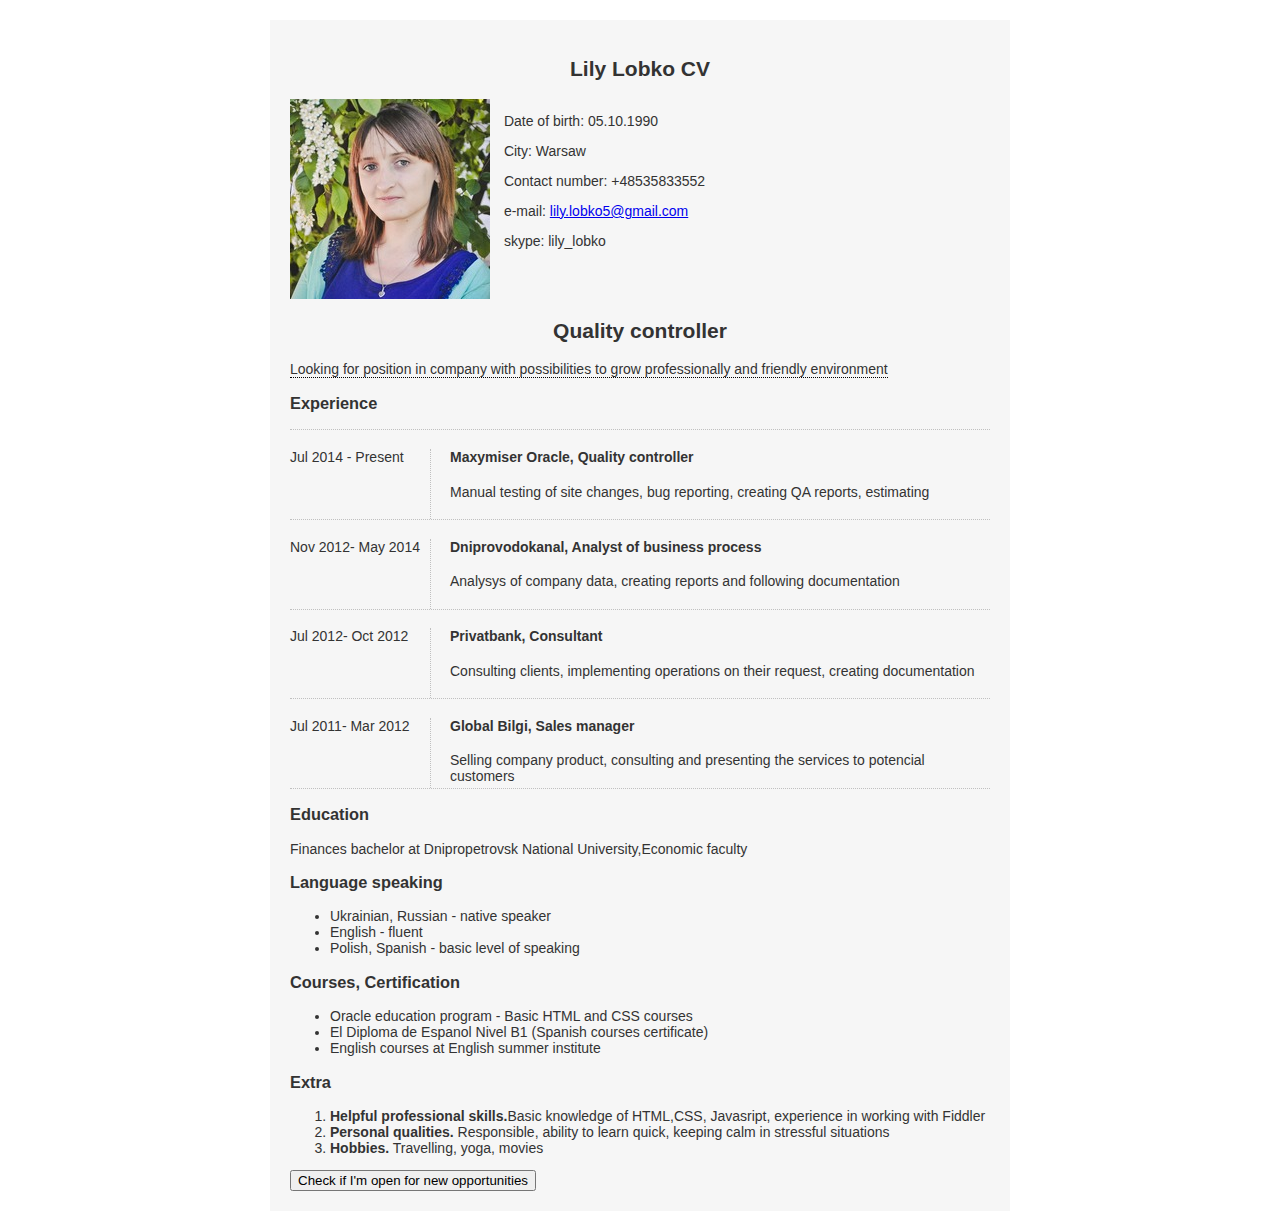
==== CVtask/cv.html @ dfab2d34 "First commit" ====
<!doctype html>
<html>
<head>
	<link type="text/css" rel="stylesheet" href="./CVstyles.css" />
	<title> Lily Lobko CV</title> 
</head>

<body>
<div id='CVcontainer'>
	<h2>Lily Lobko CV</h2>
	<header>
		<image src='./CVimage.jpg' />
		<div id='info'>
			<p> Date of birth: 05.10.1990 </p>
			<p> City: Warsaw </p>
			<p> Contact number: +48535833552 </p>
			<p> e-mail: <a href='mailto:lily.lobko5@gmail.com'>lily.lobko5@gmail.com </a> </p>
			<p> skype: lily_lobko </p>
		</div>
	</header>
	<section>
		<h2> Quality controller </h2>
		<div class='tooltip'> Looking for position in company with possibilities to grow professionally and friendly environment 
			<span class="tooltiptext">Small company prefered</span>
		</div>
	</section>
	<section>
		<h3>Experience</h3>
		<div class='tab'>
			<div class='line'>
				<div class='date'> Jul 2014 - Present
				</div>
				<div class='emplorer'><h4> Maxymiser Oracle, Quality controller </h4>
					<p> Manual testing of site changes, bug reporting, creating QA reports, estimating </p>
				</div>
			</div>
			<div class='line'>
				<div class='date'> Nov 2012- May 2014
				</div>
				<div class='emplorer'><h4> Dniprovodokanal, Analyst of business process </h4>
					<p> Analysys of company data, creating reports and following documentation </p>
				</div>
			</div>
			<div class='line'>
				<div class='date'> Jul 2012- Oct 2012
				</div>
				<div class='emplorer'><h4> Privatbank, Consultant </h4>
					<p> Consulting clients, implementing operations on their request, creating documentation</p>
				</div>
			</div>
			<div class='line'>
				<div class='date'> Jul 2011- Mar 2012
				</div>
				<div class='emplorer'><h4> Global Bilgi, Sales manager </h4>
					<p> Selling company product, consulting and presenting the services to potencial customers</p>
				</div>
			</div>
		</div>
	</section>
	
	<section>
		<h3>Education</h3>
		<p>Finances bachelor at Dnipropetrovsk National University,Economic faculty</p>
	</section>
	
	<section>
		<h3>Language speaking</h3> 
		<ul>
			<li>Ukrainian, Russian - native speaker </li>
			<li>English - fluent </li>
			<li>Polish, Spanish - basic level of speaking </li>
		</ul>
	</section>

	<section>
		<h3>Courses, Certification </h3>
		<ul>
			<li>Oracle education program - Basic HTML and CSS courses </li>
			<li>El Diploma de Espanol Nivel B1 (Spanish courses certificate)</li>
			<li>English courses at English summer institute </li>
		</ul>
	</section>

	<section>
		<h3>Extra</h3>
		<ol>
			<li><strong>Helpful professional skills.</strong>Basic knowledge of HTML,CSS, Javasript, experience in working with Fiddler</li>
			<li><strong>Personal qualities.</strong> Responsible, ability to learn quick, keeping calm in stressful situations</li>
			<li><strong>Hobbies.</strong> Travelling, yoga, movies</li>
		</ol>
	</section>
	
	
	<button id='PopupButton'>Check if I'm open for new opportunities</button>
	<div id="mypopup" class="popup">
		<div id='popup-content'>
		<span class="close">&times;</span>
		<p>I am looking for new challenges </p>
		</div>
	</div>
	<script src="./CVscript.js"/></script>
	
</div>
</body>
</html>
---- CVtask/CVstyles.css ----
body {
	color: #333;
	font-family: Open Sans, sans-serif;
}

#CVcontainer {
	font-size: 14px;
	background-color: #F6F6F6;
    padding: 20px;
    margin: 20px auto;
    min-width: 300px;
    max-width: 700px;
    position: relative;
}

header {
	padding:0;
}

h2{
	text-align: center;
}

image {
	float:left;
	display: inline-block;
}

#info {
	padding: 0;
	display: inline-block;
	margin-left: 10px;
	vertical-align: top;
}

div {
    display: block;
}

.tab{
	width: 100%;
	border-top: 1px dotted #c0c0c0;
	margin-bottom: 0px;
    position: relative;
}

.line {
	border-bottom: 1px dotted #c0c0c0;
	height: 70px;
}

.date {
	width:20%;
	height:100%;
	float:left;
	border-right: 1px dotted #c0c0c0;
}

.emplorer {
	margin-left: 160px;
    vertical-align: top;
}

#mypopup{
	display: none; /* Hidden by default */
    position: fixed; /* Stay in place */
    z-index: 1; /* Sit on top */
    padding-top: 100px; /* Location of the box */
    left: 0;
    top: 0;
    width: 100%; /* Full width */
    height: 100%; /* Full height */
    overflow: auto; /* Enable scroll if needed */
    background-color: rgb(0,0,0); /* Fallback color */
    background-color: rgba(0,0,0,0.4); /* Black w/ opacity */
}

#popup-content {
    background-color: #fefefe;
    margin: auto;
    padding: 20px;
    border: 1px solid #888;
    width: 30%;
}

.close {
    color: #aaaaaa;
    float: right;
    font-size: 14px;
    font-weight: bold;
}

.close:hover,
.close:focus {
    color: #000;
    text-decoration: none;
    cursor: pointer;
}

.tooltip {
    position: relative;
    display: inline-block;
    border-bottom: 1px dotted black;
}

.tooltip .tooltiptext {
    visibility: hidden;
    width: 120px;
    background-color: black;
    color: #fff;
    text-align: center;
    border-radius: 6px;
    padding: 5px 0;

    /* Position the tooltip */
    position: absolute;
    z-index: 1;
}

.tooltip:hover .tooltiptext {
    visibility: visible;
}
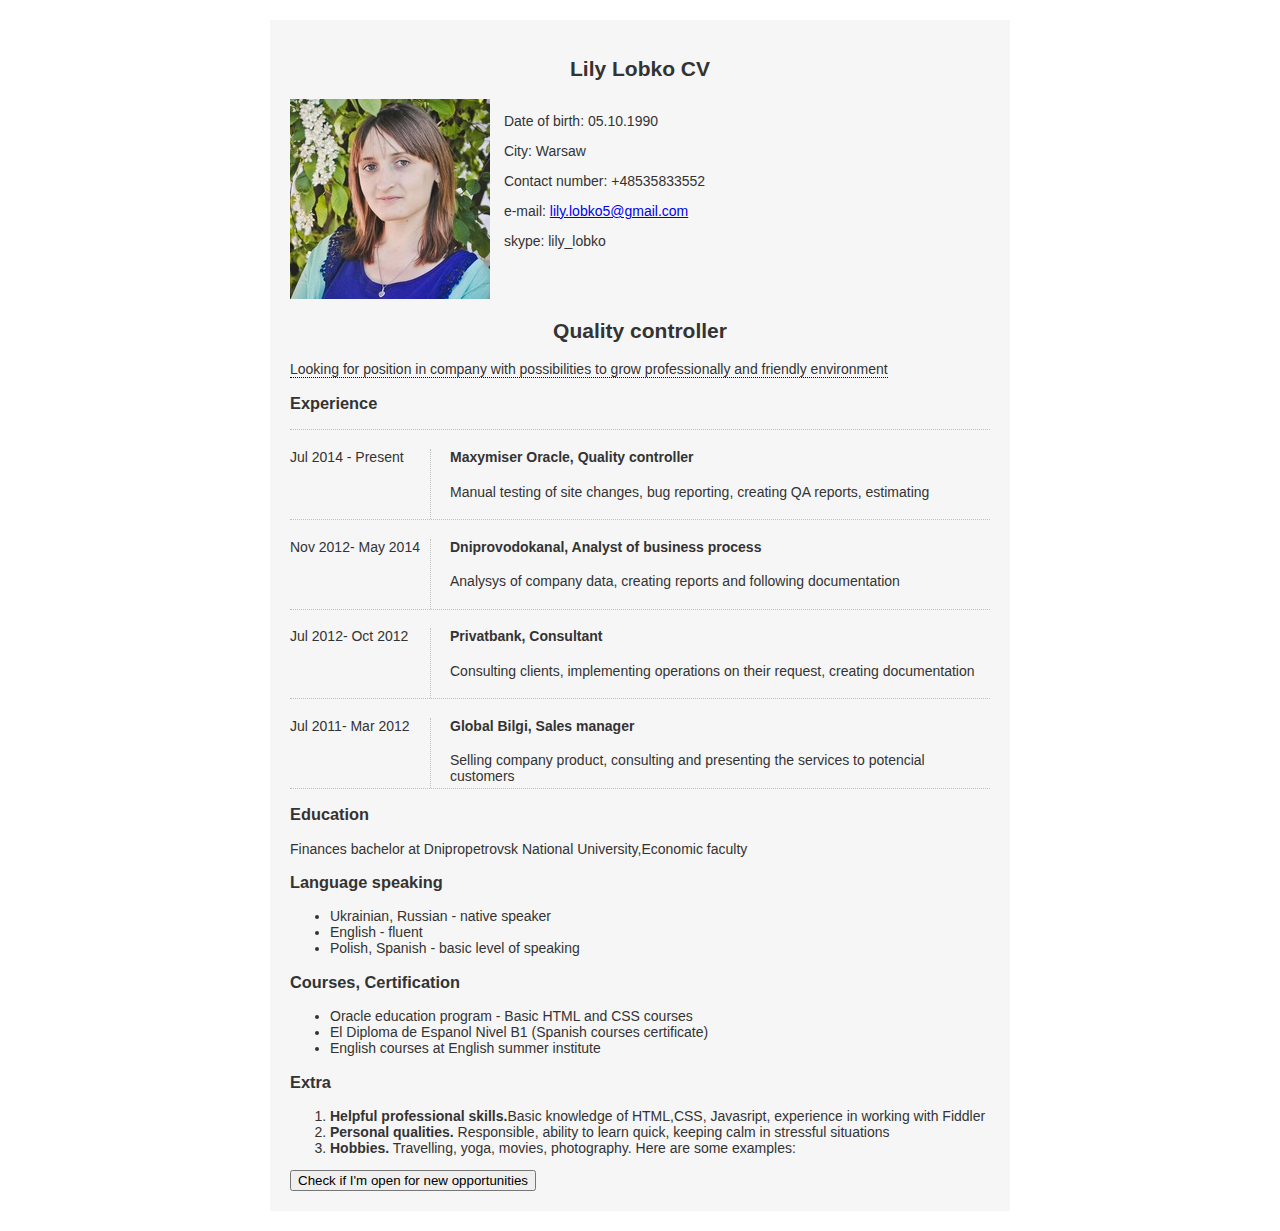
==== commit 99515eee: "second commit" ====
--- a/CVtask/cv.html
+++ b/CVtask/cv.html
@@ -6,100 +6,100 @@
 </head>
 
 <body>
-<div id='CVcontainer'>
-	<h2>Lily Lobko CV</h2>
-	<header>
-		<image src='./CVimage.jpg' />
-		<div id='info'>
-			<p> Date of birth: 05.10.1990 </p>
-			<p> City: Warsaw </p>
-			<p> Contact number: +48535833552 </p>
-			<p> e-mail: <a href='mailto:lily.lobko5@gmail.com'>lily.lobko5@gmail.com </a> </p>
-			<p> skype: lily_lobko </p>
-		</div>
-	</header>
-	<section>
-		<h2> Quality controller </h2>
-		<div class='tooltip'> Looking for position in company with possibilities to grow professionally and friendly environment 
+	<div id='CVcontainer'>
+		<h2>Lily Lobko CV</h2>
+		<header>
+			<image src='./CVimage.jpg' />
+			<div id='info'>
+				<p> Date of birth: 05.10.1990 </p>
+				<p> City: Warsaw </p>
+				<p> Contact number: +48535833552 </p>
+				<p> e-mail: <a href='mailto:lily.lobko5@gmail.com'>lily.lobko5@gmail.com </a> </p>
+				<p> skype: lily_lobko </p>
+			</div>
+		</header>
+		<section>
+			<h2> Quality controller </h2>
+			<div class='tooltip'> Looking for position in company with possibilities to grow professionally and friendly environment 
 			<span class="tooltiptext">Small company prefered</span>
-		</div>
-	</section>
-	<section>
-		<h3>Experience</h3>
-		<div class='tab'>
-			<div class='line'>
-				<div class='date'> Jul 2014 - Present
+			</div>
+		</section>
+		<section>
+			<h3>Experience</h3>
+			<div class='tab'>
+				<div class='line'>
+					<div class='date'> Jul 2014 - Present </div>
+					<div class='emplorer'><h4> Maxymiser Oracle, Quality controller </h4>
+						<p> Manual testing of site changes, bug reporting, creating QA reports, estimating </p>
+					</div>
 				</div>
-				<div class='emplorer'><h4> Maxymiser Oracle, Quality controller </h4>
-					<p> Manual testing of site changes, bug reporting, creating QA reports, estimating </p>
+				<div class='line'>
+					<div class='date'> Nov 2012- May 2014 </div>
+					<div class='emplorer'><h4> Dniprovodokanal, Analyst of business process </h4>
+						<p> Analysys of company data, creating reports and following documentation </p>
+					</div>
+				</div>
+				<div class='line'>
+					<div class='date'> Jul 2012- Oct 2012 </div>
+					<div class='emplorer'><h4> Privatbank, Consultant </h4>
+						<p> Consulting clients, implementing operations on their request, creating documentation</p>
+					</div>
+				</div>
+				<div class='line'>
+					<div class='date'> Jul 2011- Mar 2012 </div>
+					<div class='emplorer'><h4> Global Bilgi, Sales manager </h4>
+						<p> Selling company product, consulting and presenting the services to potencial customers</p>
+					</div>
 				</div>
 			</div>
-			<div class='line'>
-				<div class='date'> Nov 2012- May 2014
-				</div>
-				<div class='emplorer'><h4> Dniprovodokanal, Analyst of business process </h4>
-					<p> Analysys of company data, creating reports and following documentation </p>
-				</div>
+		</section>
+	
+		<section>
+			<h3>Education</h3>
+			<p>Finances bachelor at Dnipropetrovsk National University,Economic faculty</p>
+		</section>
+	
+		<section>
+			<h3>Language speaking</h3> 
+			<ul>
+				<li>Ukrainian, Russian - native speaker </li>
+				<li>English - fluent </li>
+				<li>Polish, Spanish - basic level of speaking </li>
+			</ul>
+		</section>
+
+		<section>
+			<h3>Courses, Certification </h3>
+			<ul>
+				<li>Oracle education program - Basic HTML and CSS courses </li>
+				<li>El Diploma de Espanol Nivel B1 (Spanish courses certificate)</li>
+				<li>English courses at English summer institute </li>
+			</ul>
+		</section>
+
+		<section>
+			<h3>Extra</h3>
+			<ol>
+				<li><strong>Helpful professional skills.</strong>Basic knowledge of HTML,CSS, Javasript, experience in working with Fiddler</li>
+				<li><strong>Personal qualities.</strong> Responsible, ability to learn quick, keeping calm in stressful situations</li>
+				<li><strong>Hobbies.</strong> Travelling, yoga, movies, photography. Here are some examples: </li>
+			</ol>
+			<div class="pictures">
+				
 			</div>
-			<div class='line'>
-				<div class='date'> Jul 2012- Oct 2012
-				</div>
-				<div class='emplorer'><h4> Privatbank, Consultant </h4>
-					<p> Consulting clients, implementing operations on their request, creating documentation</p>
-				</div>
-			</div>
-			<div class='line'>
-				<div class='date'> Jul 2011- Mar 2012
-				</div>
-				<div class='emplorer'><h4> Global Bilgi, Sales manager </h4>
-					<p> Selling company product, consulting and presenting the services to potencial customers</p>
-				</div>
+		</section>
+	
+	
+		<button id='PopupButton'>Check if I'm open for new opportunities</button>
+			<div id="mypopup" class="popup">
+			<div id='popup-content'>
+			<span class="close">&times;</span>
+			<p>I am looking for new challenges </p>
 			</div>
 		</div>
-	</section>
 	
-	<section>
-		<h3>Education</h3>
-		<p>Finances bachelor at Dnipropetrovsk National University,Economic faculty</p>
-	</section>
-	
-	<section>
-		<h3>Language speaking</h3> 
-		<ul>
-			<li>Ukrainian, Russian - native speaker </li>
-			<li>English - fluent </li>
-			<li>Polish, Spanish - basic level of speaking </li>
-		</ul>
-	</section>
-
-	<section>
-		<h3>Courses, Certification </h3>
-		<ul>
-			<li>Oracle education program - Basic HTML and CSS courses </li>
-			<li>El Diploma de Espanol Nivel B1 (Spanish courses certificate)</li>
-			<li>English courses at English summer institute </li>
-		</ul>
-	</section>
-
-	<section>
-		<h3>Extra</h3>
-		<ol>
-			<li><strong>Helpful professional skills.</strong>Basic knowledge of HTML,CSS, Javasript, experience in working with Fiddler</li>
-			<li><strong>Personal qualities.</strong> Responsible, ability to learn quick, keeping calm in stressful situations</li>
-			<li><strong>Hobbies.</strong> Travelling, yoga, movies</li>
-		</ol>
-	</section>
-	
-	
-	<button id='PopupButton'>Check if I'm open for new opportunities</button>
-	<div id="mypopup" class="popup">
-		<div id='popup-content'>
-		<span class="close">&times;</span>
-		<p>I am looking for new challenges </p>
-		</div>
-	</div>
 	<script src="./CVscript.js"/></script>
 	
-</div>
+	</div>
 </body>
 </html>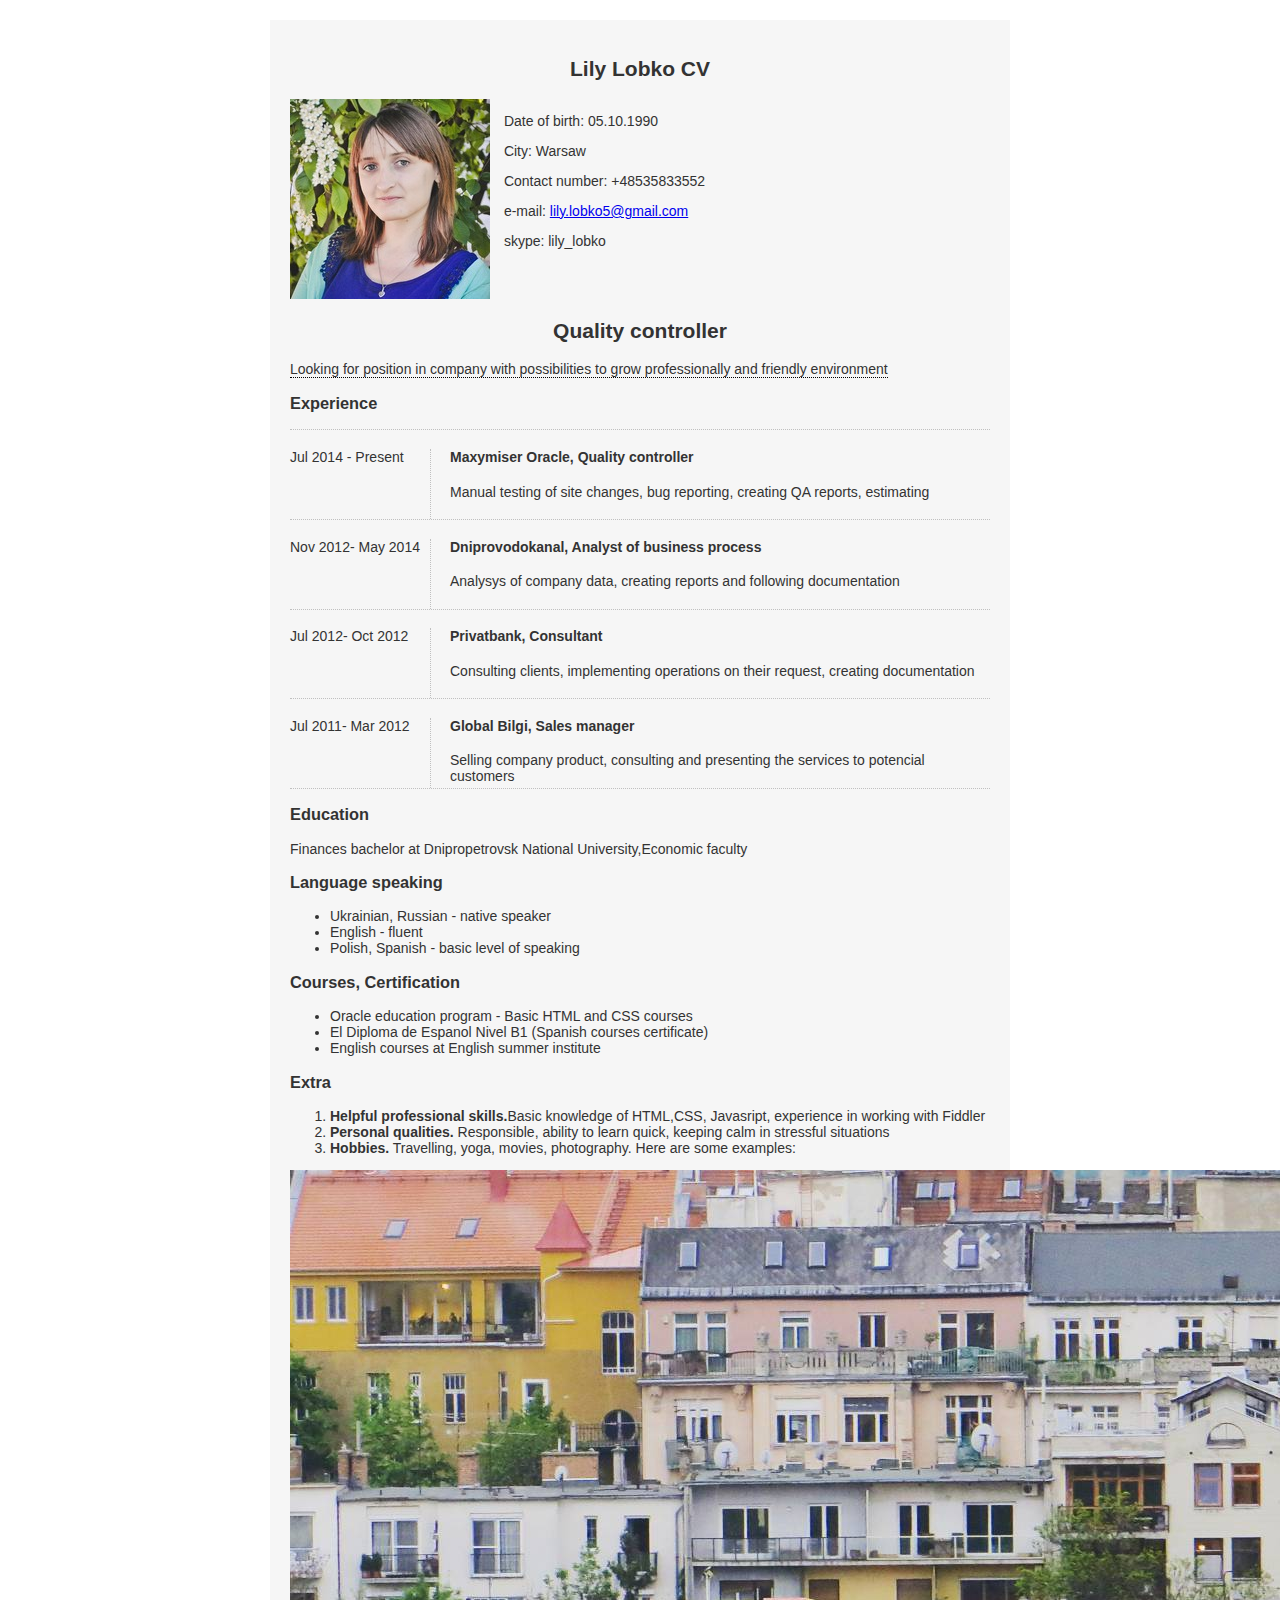
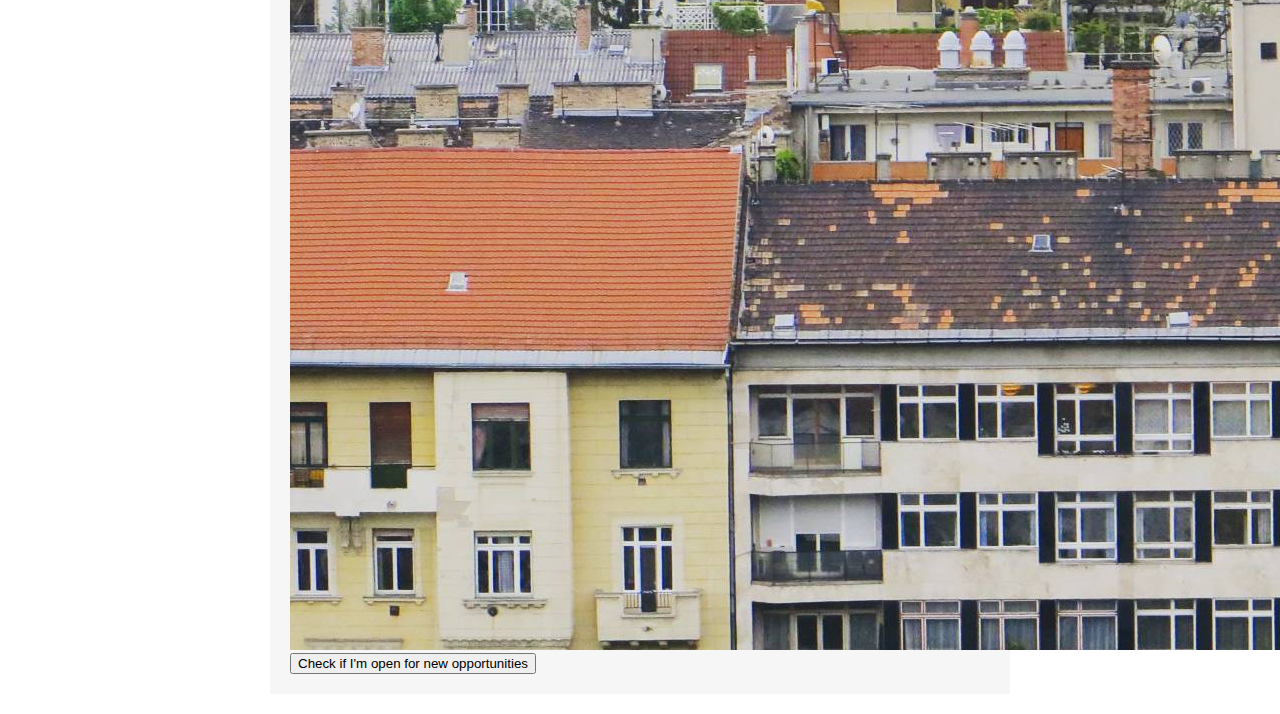
==== commit ebc4b05a: "Change names of imgs" ====
--- a/CVtask/cv.html
+++ b/CVtask/cv.html
@@ -85,7 +85,7 @@
 				<li><strong>Hobbies.</strong> Travelling, yoga, movies, photography. Here are some examples: </li>
 			</ol>
 			<div class="pictures">
-				
+				<div class='img'> <img src="./imgs/budapest1.jpg">
 			</div>
 		</section>
 	
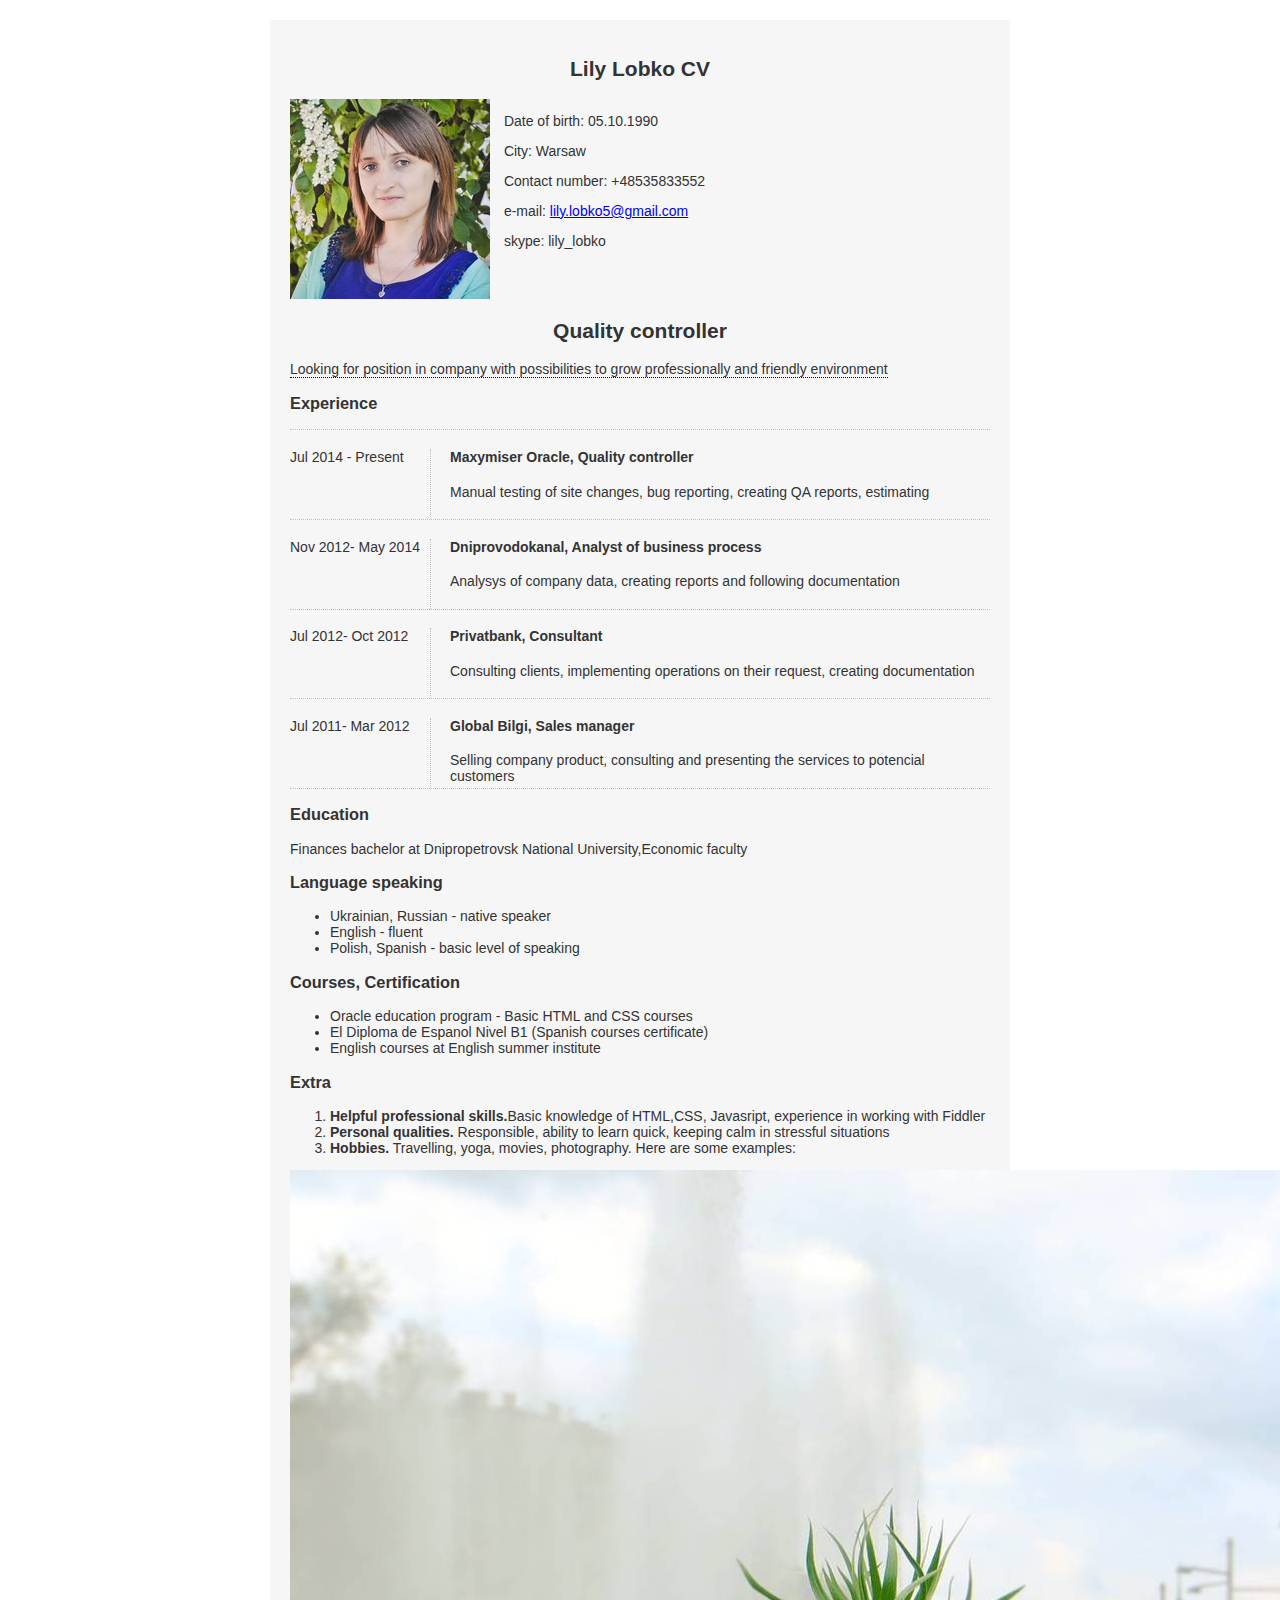
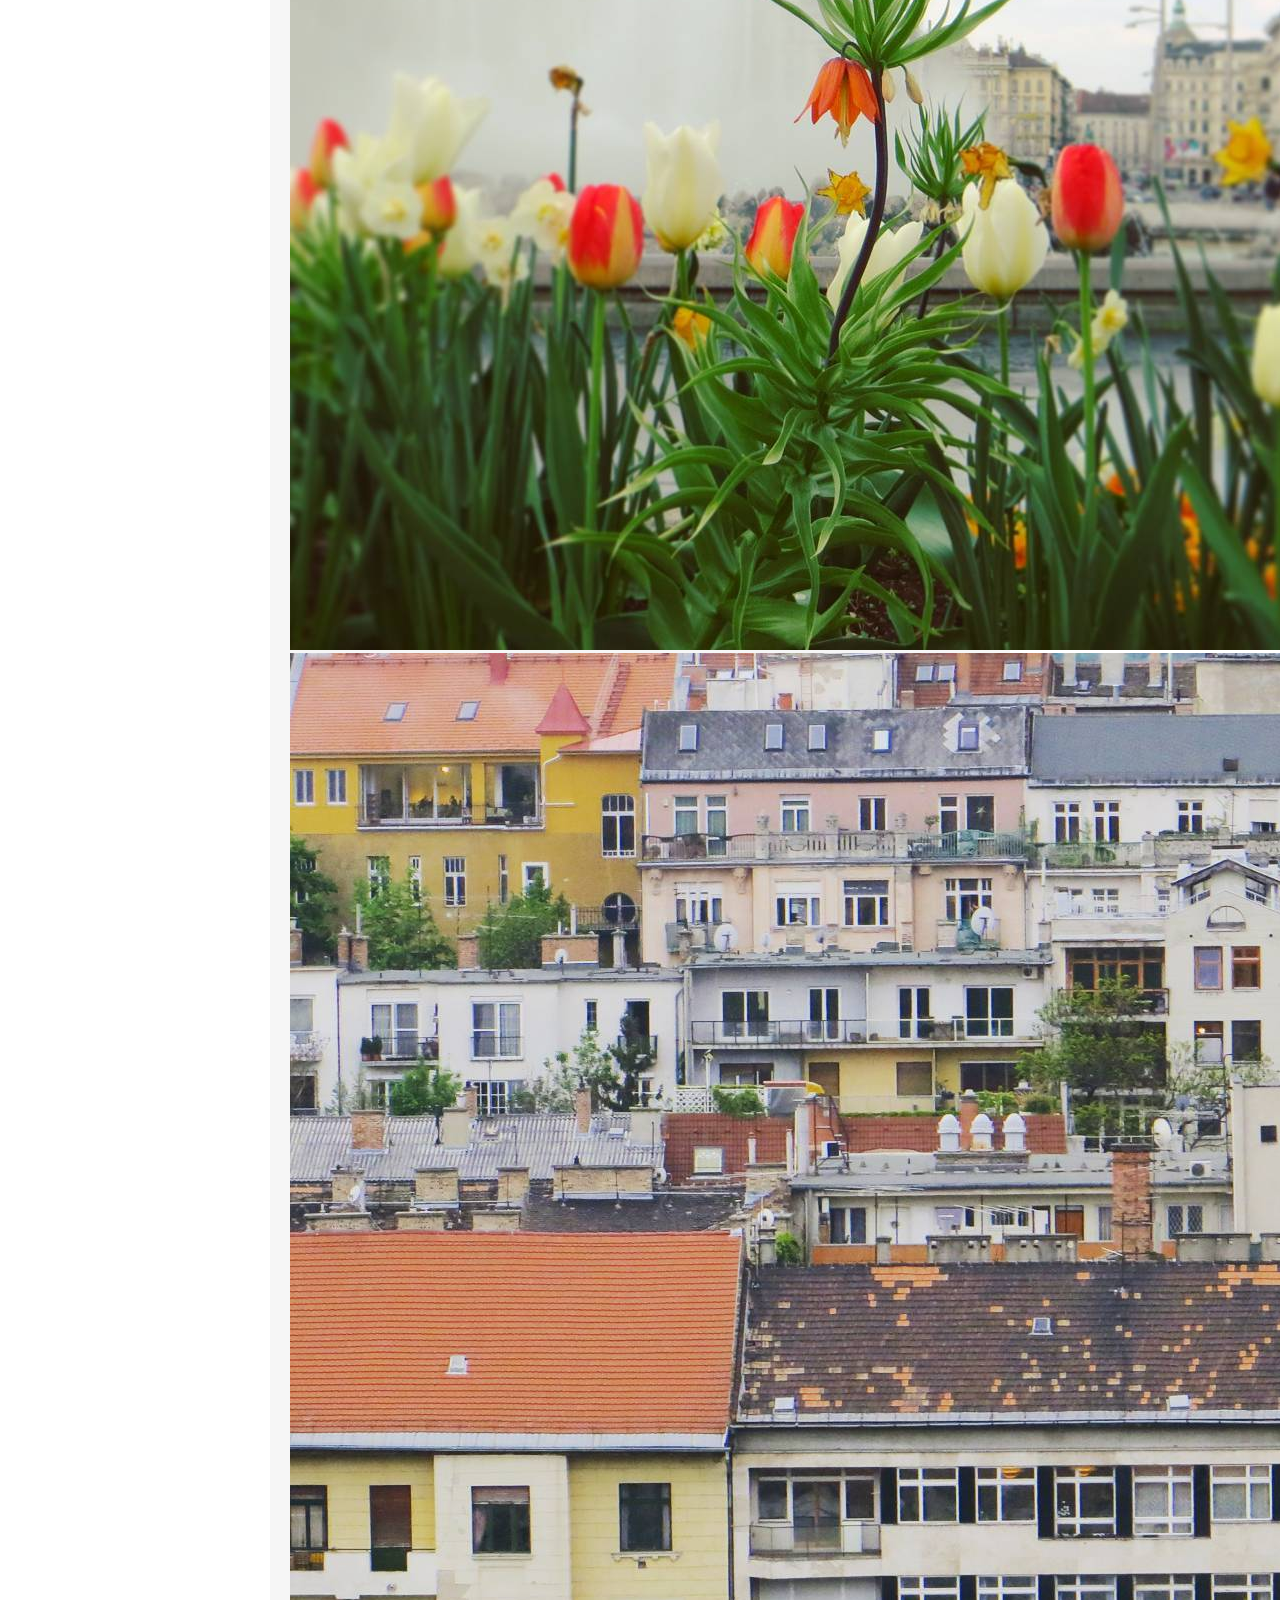
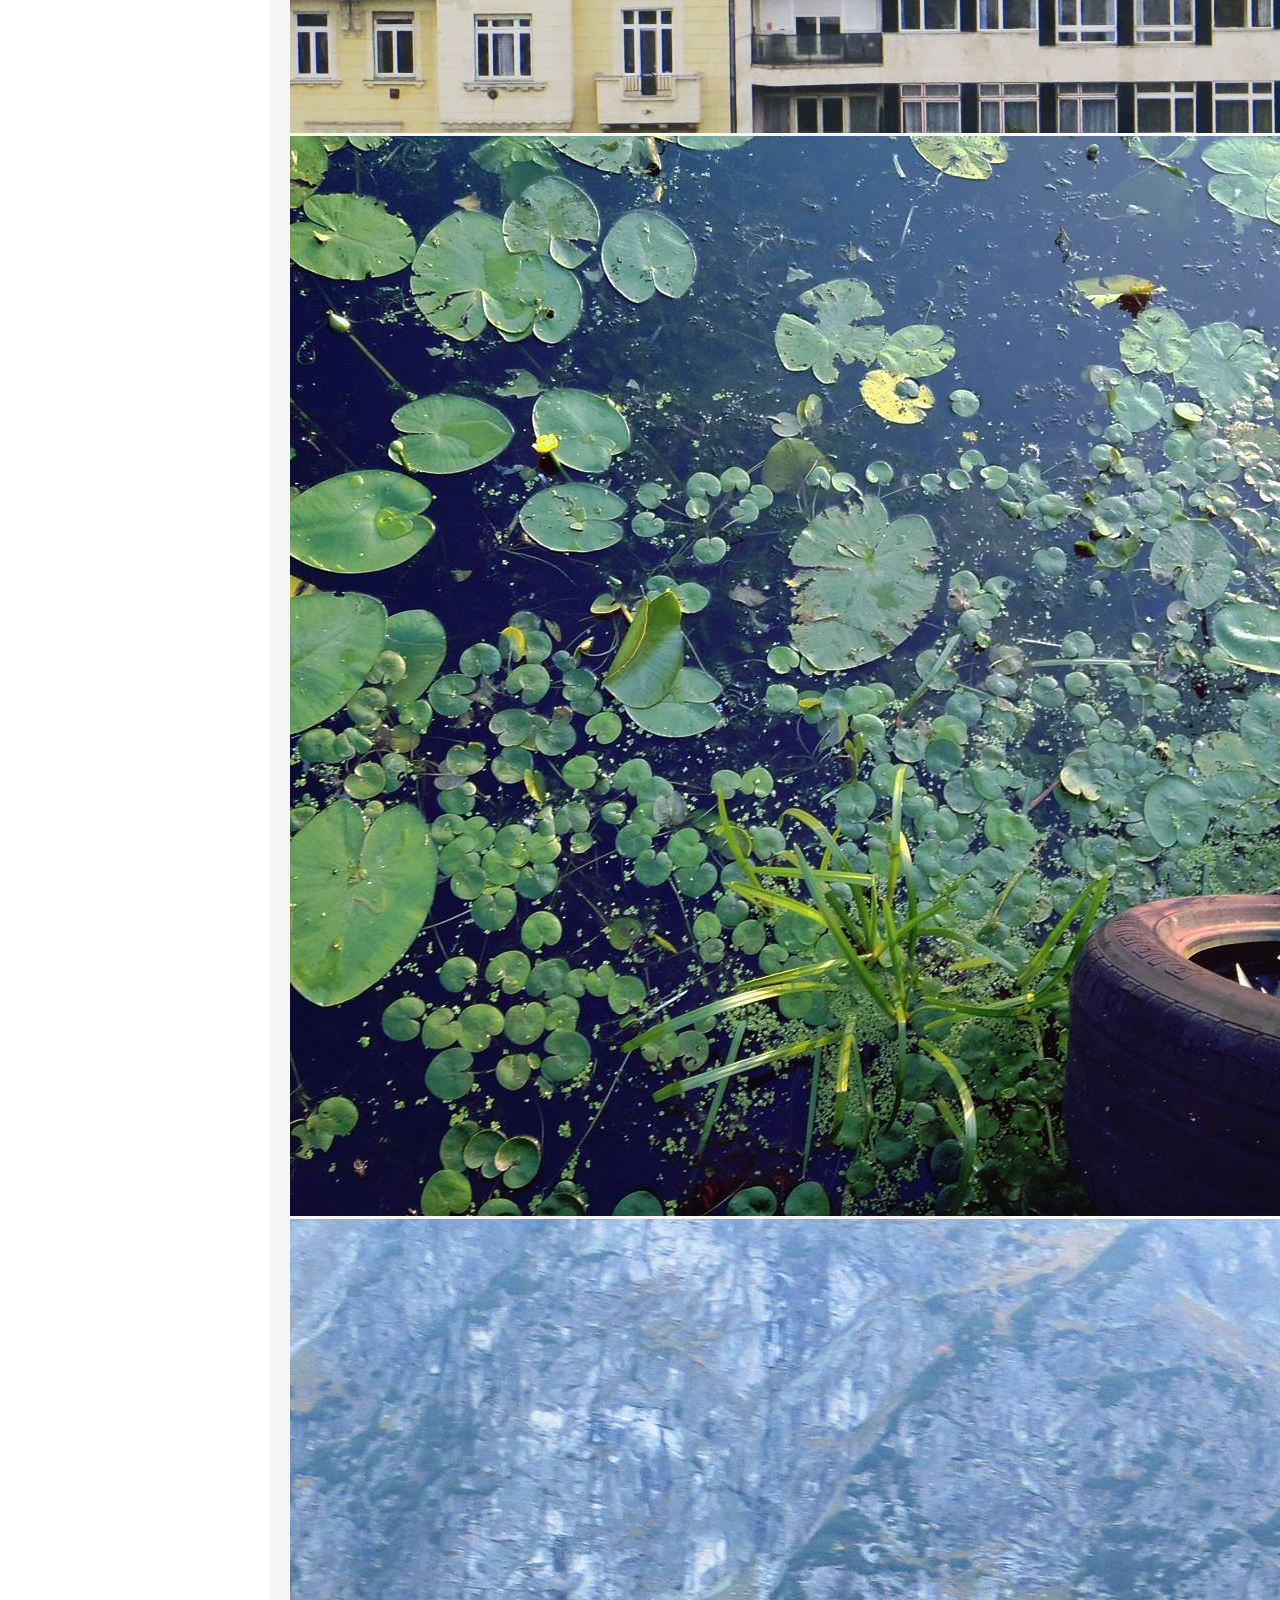
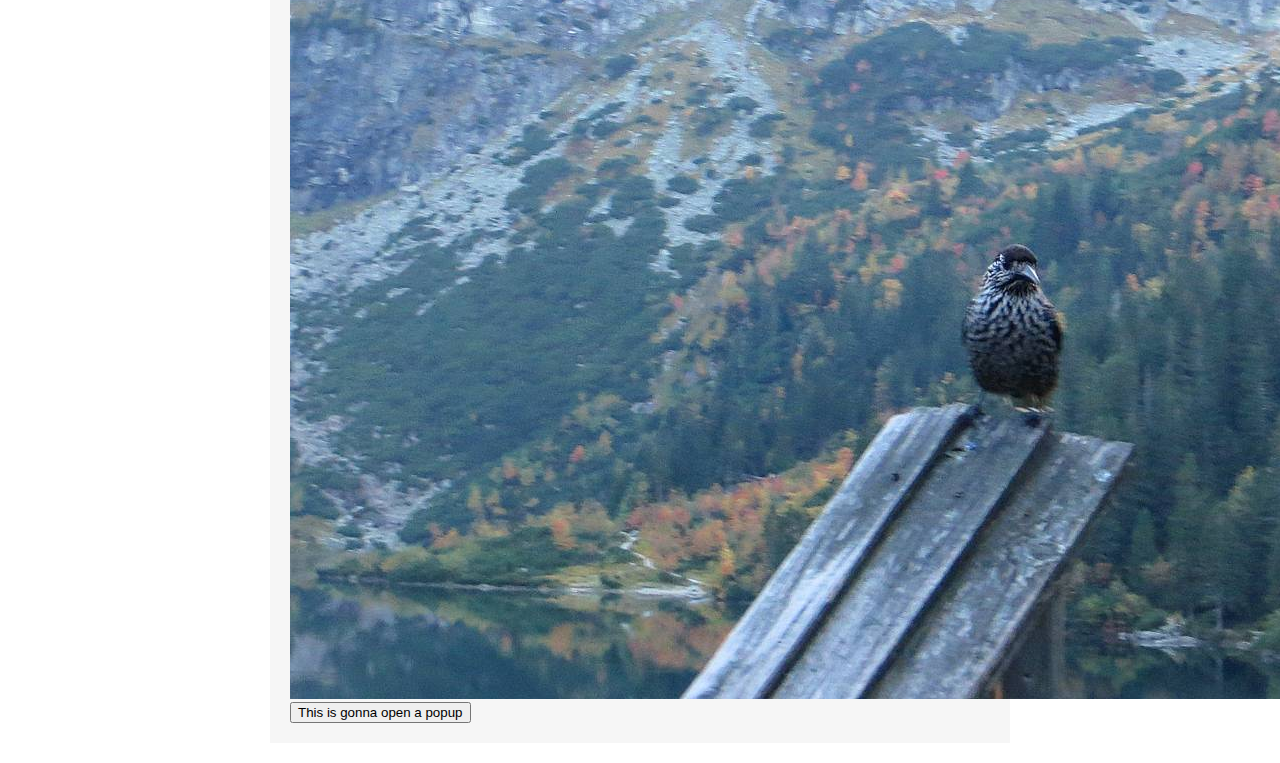
==== commit 05a8ee71: "Update" ====
--- a/CVtask/cv.html
+++ b/CVtask/cv.html
@@ -84,13 +84,16 @@
 				<li><strong>Personal qualities.</strong> Responsible, ability to learn quick, keeping calm in stressful situations</li>
 				<li><strong>Hobbies.</strong> Travelling, yoga, movies, photography. Here are some examples: </li>
 			</ol>
-			<div class="pictures">
-				<div class='img'> <img src="./imgs/budapest1.jpg">
+			<div class="row">
+				<div class='column'> <img src="./imgs/vienne1.jpg"> </div>
+				<div class='column'> <img src="./imgs/budapest1.jpg"> </div>
+				<div class='column'> <img src="./imgs/warsaw1.jpg"> </div>
+				<div class='column'> <img src="./imgs/zakopane1.jpg"> </div>
 			</div>
 		</section>
 	
 	
-		<button id='PopupButton'>Check if I'm open for new opportunities</button>
+		<button id='PopupButton'> This is gonna open a popup </button>
 			<div id="mypopup" class="popup">
 			<div id='popup-content'>
 			<span class="close">&times;</span>
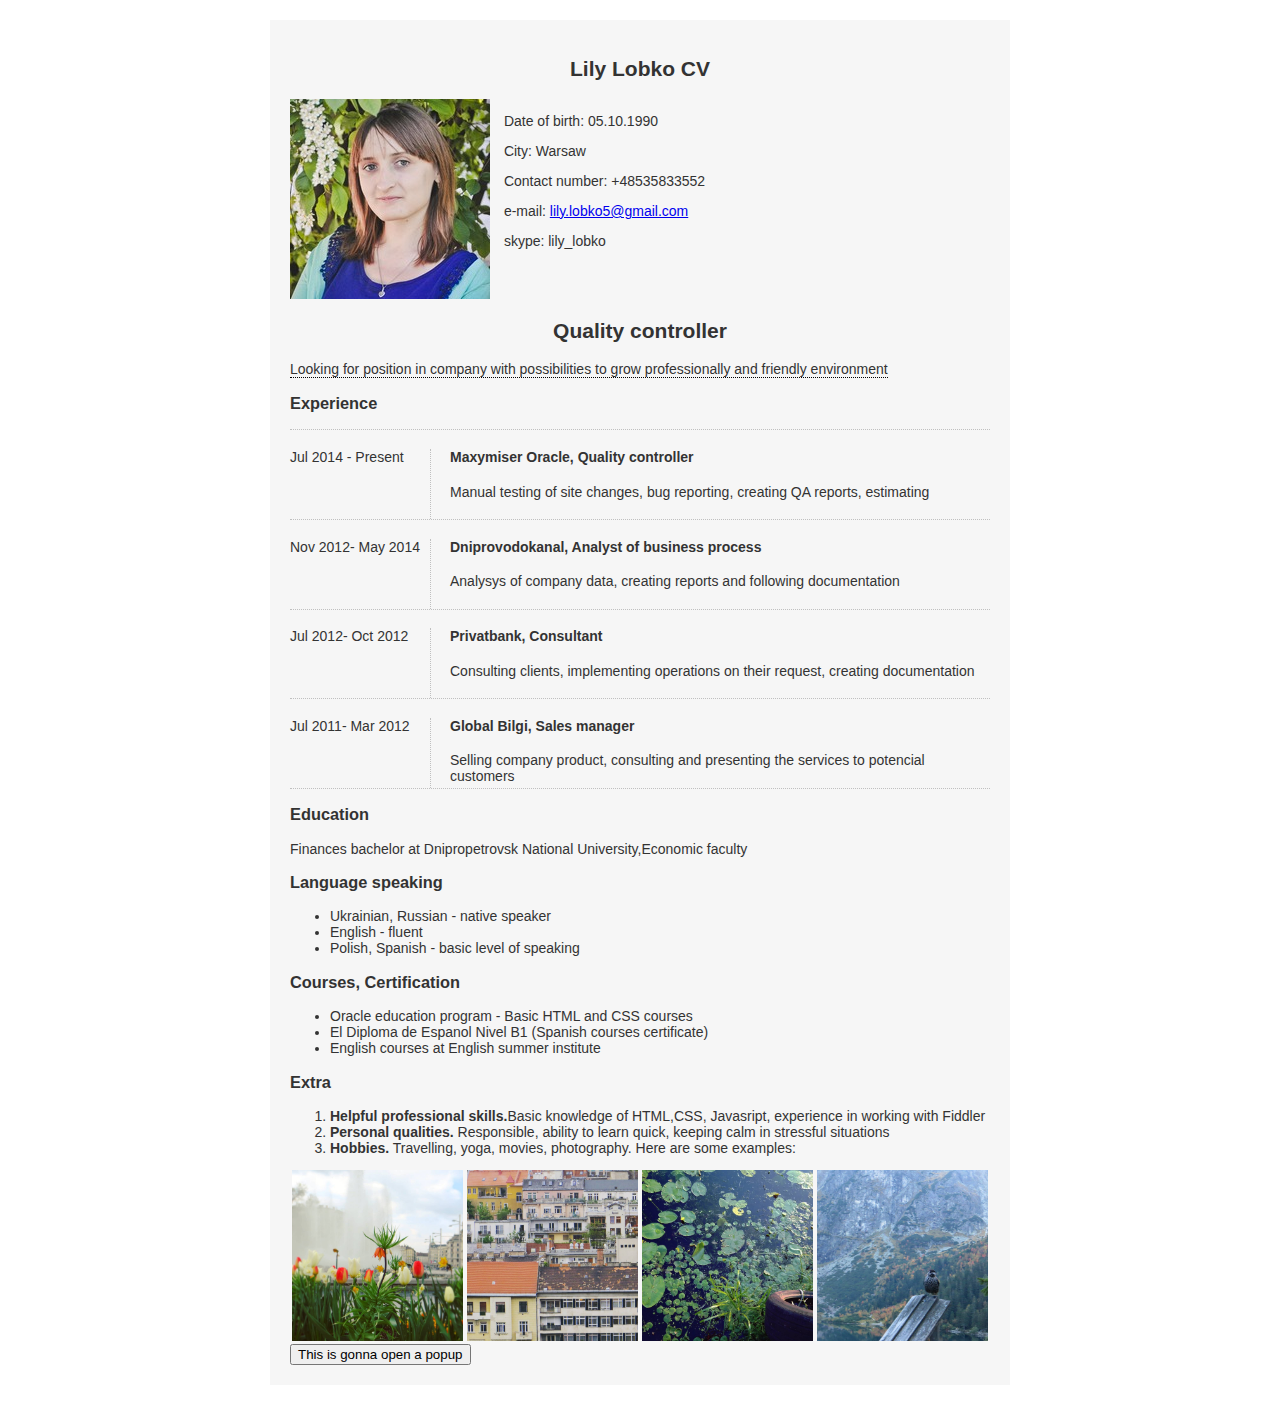
==== commit 94a1f6aa: "Fixed" ====
--- a/CVtask/cv.html
+++ b/CVtask/cv.html
@@ -84,14 +84,15 @@
 				<li><strong>Personal qualities.</strong> Responsible, ability to learn quick, keeping calm in stressful situations</li>
 				<li><strong>Hobbies.</strong> Travelling, yoga, movies, photography. Here are some examples: </li>
 			</ol>
-			<div class="row">
+
+		</section>
+		
+		<div class="row">
 				<div class='column'> <img src="./imgs/vienne1.jpg"> </div>
 				<div class='column'> <img src="./imgs/budapest1.jpg"> </div>
 				<div class='column'> <img src="./imgs/warsaw1.jpg"> </div>
 				<div class='column'> <img src="./imgs/zakopane1.jpg"> </div>
-			</div>
-		</section>
-	
+		</div>
 	
 		<button id='PopupButton'> This is gonna open a popup </button>
 			<div id="mypopup" class="popup">
--- a/CVtask/CVstyles.css
+++ b/CVtask/CVstyles.css
@@ -1,11 +1,12 @@
 body {
-	color: #333;
-	font-family: Open Sans, sans-serif;
+    color: #333;
+    font-family: Open Sans, sans-serif;
+    margin:0;
 }
 
 #CVcontainer {
-	font-size: 14px;
-	background-color: #F6F6F6;
+    font-size: 14px;
+    background-color: #F6F6F6;
     padding: 20px;
     margin: 20px auto;
     min-width: 300px;
@@ -14,23 +15,23 @@
 }
 
 header {
-	padding:0;
+    padding:0;
 }
 
 h2{
-	text-align: center;
+    text-align: center;
 }
 
 image {
-	float:left;
-	display: inline-block;
+    float:left;
+    display: inline-block;
 }
 
 #info {
-	padding: 0;
-	display: inline-block;
-	margin-left: 10px;
-	vertical-align: top;
+    padding: 0;
+    display: inline-block;
+    margin-left: 10px;
+    vertical-align: top;
 }
 
 div {
@@ -38,31 +39,53 @@
 }
 
 .tab{
-	width: 100%;
-	border-top: 1px dotted #c0c0c0;
-	margin-bottom: 0px;
+    width: 100%;
+    border-top: 1px dotted #c0c0c0;
+    margin-bottom: 0px;
     position: relative;
 }
 
 .line {
-	border-bottom: 1px dotted #c0c0c0;
-	height: 70px;
+    border-bottom: 1px dotted #c0c0c0;
+    height: 70px;
 }
 
 .date {
-	width:20%;
-	height:100%;
-	float:left;
-	border-right: 1px dotted #c0c0c0;
+    width:20%;
+    height:100%;
+    float:left;
+    border-right: 1px dotted #c0c0c0;
 }
 
 .emplorer {
-	margin-left: 160px;
+    margin-left: 160px;
     vertical-align: top;
 }
 
+.row >.column {
+    padding:0 2px;
+    float: left;
+    width:25%;
+    box-sizing: border-box;
+}
+
+.row {
+    position:relative;
+    width:100%;
+}
+
+.column img {
+    width: 100%;
+}
+
+.row:after {
+  content: "";
+  display: table;
+  clear: both;
+}
+
 #mypopup{
-	display: none; /* Hidden by default */
+    display: none; /* Hidden by default */
     position: fixed; /* Stay in place */
     z-index: 1; /* Sit on top */
     padding-top: 100px; /* Location of the box */
@@ -120,3 +143,4 @@
 .tooltip:hover .tooltiptext {
     visibility: visible;
 }
+
